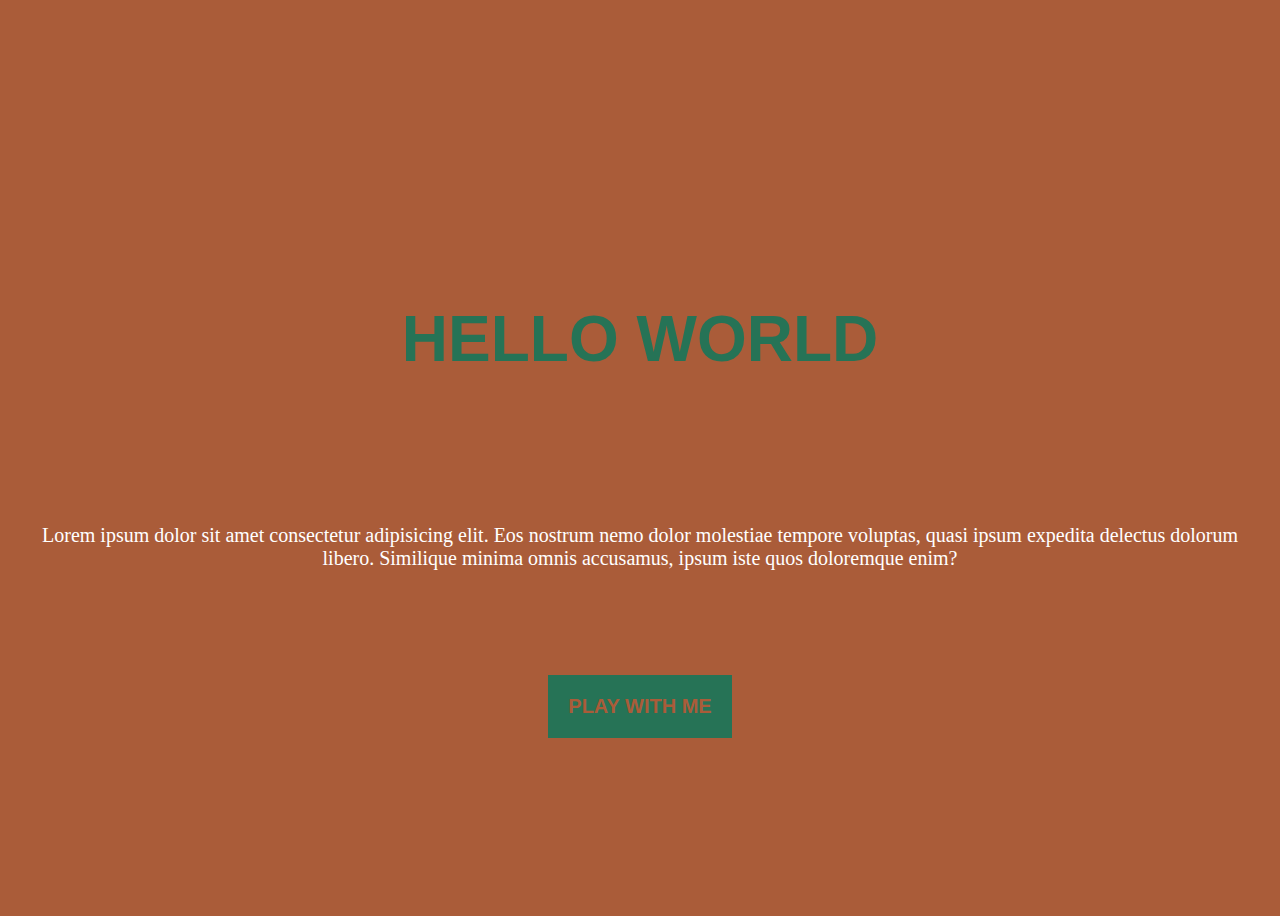
==== index2.html @ bf9cc53f "Add files via upload" ====
<!DOCTYPE html>
<html lang="en">
<head>
    <meta charset="UTF-8">
    <meta name="viewport" content="width=device-width, initial-scale=1.0">
    <title>Document</title>
    <style>
        body{
            background-color:#AA5C39;
             display: flex;
              justify-content: center;
              align-items: center;
              height: 100vh;
              text-align: center;
        }
        .container{
            text-align: center;
        }
        .title{
            font-size: 4em;
            font-weight: 900;
            font-family: sans-serif;
            color:#267356;
            padding: 2em;
        }
        .text{
            font-size: 1.25em;
            color: white;
            padding: 1em;
            margin-bottom: 4em;
        }
        button{
            background-color: #267356;
            color:#AA5C39 ;
            border: 5px solid #AA5C39;
            font-size: 1.25em;
            font-weight: 700;
            padding: 1em;
        }

    </style>
</head>
<body>
    <div class="container">
        <div class="title">
HELLO WORLD
        </div>
        <div class="text">
Lorem ipsum dolor sit amet consectetur adipisicing elit. Eos nostrum nemo dolor molestiae tempore voluptas, quasi ipsum expedita delectus dolorum libero. Similique minima omnis accusamus, ipsum iste quos doloremque enim?
        </div>
        <button>
PLAY WITH ME
        </button>
    </div>
</body>
</html>
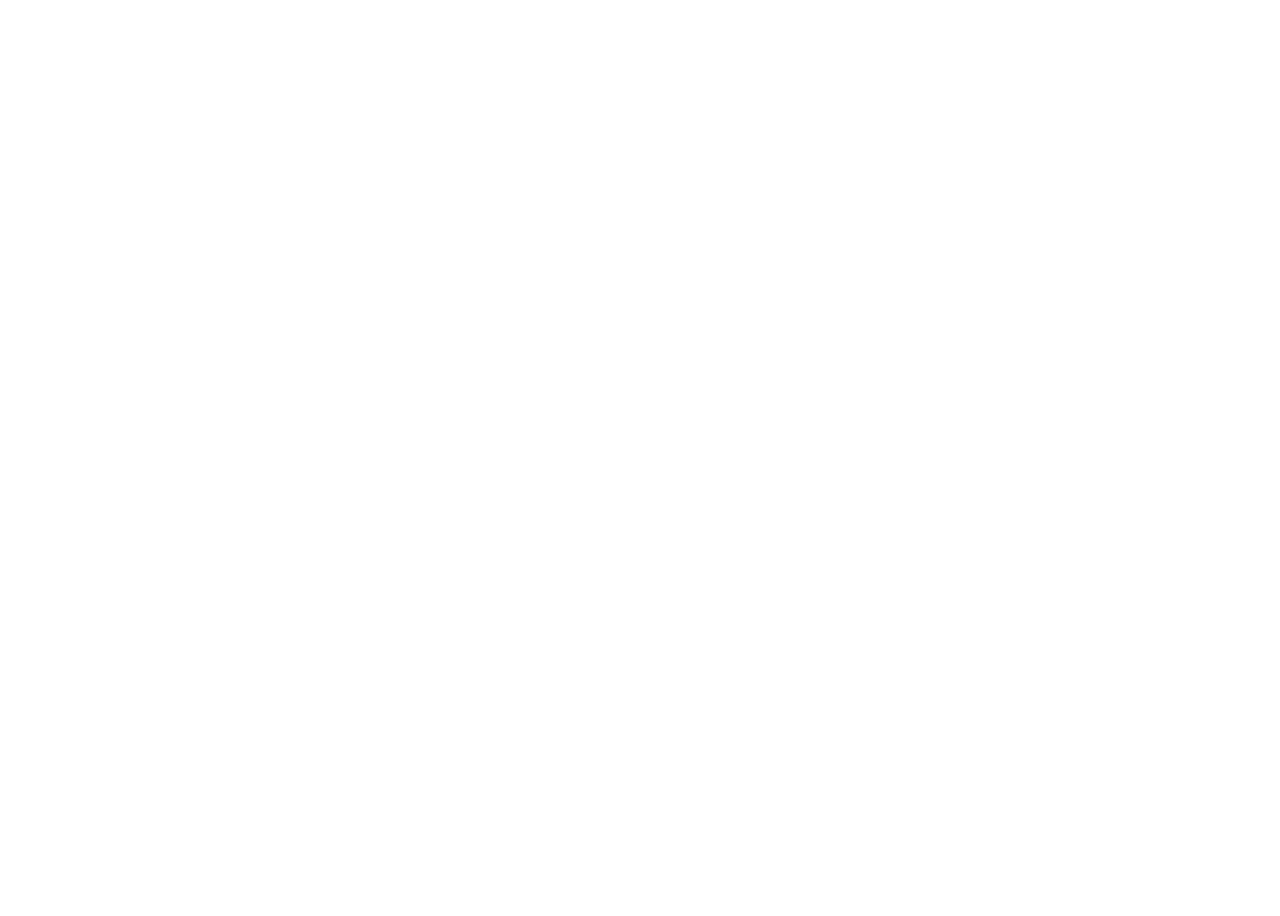
==== commit 8eb1ef99: "Add files via upload" ====
--- a/index2.html
+++ b/index2.html
@@ -5,52 +5,18 @@
     <meta name="viewport" content="width=device-width, initial-scale=1.0">
     <title>Document</title>
     <style>
-        body{
-            background-color:#AA5C39;
-             display: flex;
-              justify-content: center;
-              align-items: center;
-              height: 100vh;
-              text-align: center;
-        }
-        .container{
-            text-align: center;
-        }
-        .title{
-            font-size: 4em;
-            font-weight: 900;
-            font-family: sans-serif;
-            color:#267356;
-            padding: 2em;
-        }
-        .text{
-            font-size: 1.25em;
-            color: white;
-            padding: 1em;
-            margin-bottom: 4em;
-        }
-        button{
-            background-color: #267356;
-            color:#AA5C39 ;
-            border: 5px solid #AA5C39;
-            font-size: 1.25em;
-            font-weight: 700;
-            padding: 1em;
+        .image{
+            background-image: url("background_1.png");
+            height: 100vh;
+            background-repeat: no-repeat;
+            background-position: center;
+            background-size: contain;
+            
         }
 
     </style>
 </head>
 <body>
-    <div class="container">
-        <div class="title">
-HELLO WORLD
-        </div>
-        <div class="text">
-Lorem ipsum dolor sit amet consectetur adipisicing elit. Eos nostrum nemo dolor molestiae tempore voluptas, quasi ipsum expedita delectus dolorum libero. Similique minima omnis accusamus, ipsum iste quos doloremque enim?
-        </div>
-        <button>
-PLAY WITH ME
-        </button>
-    </div>
+    <div class="image"></div>
 </body>
 </html>